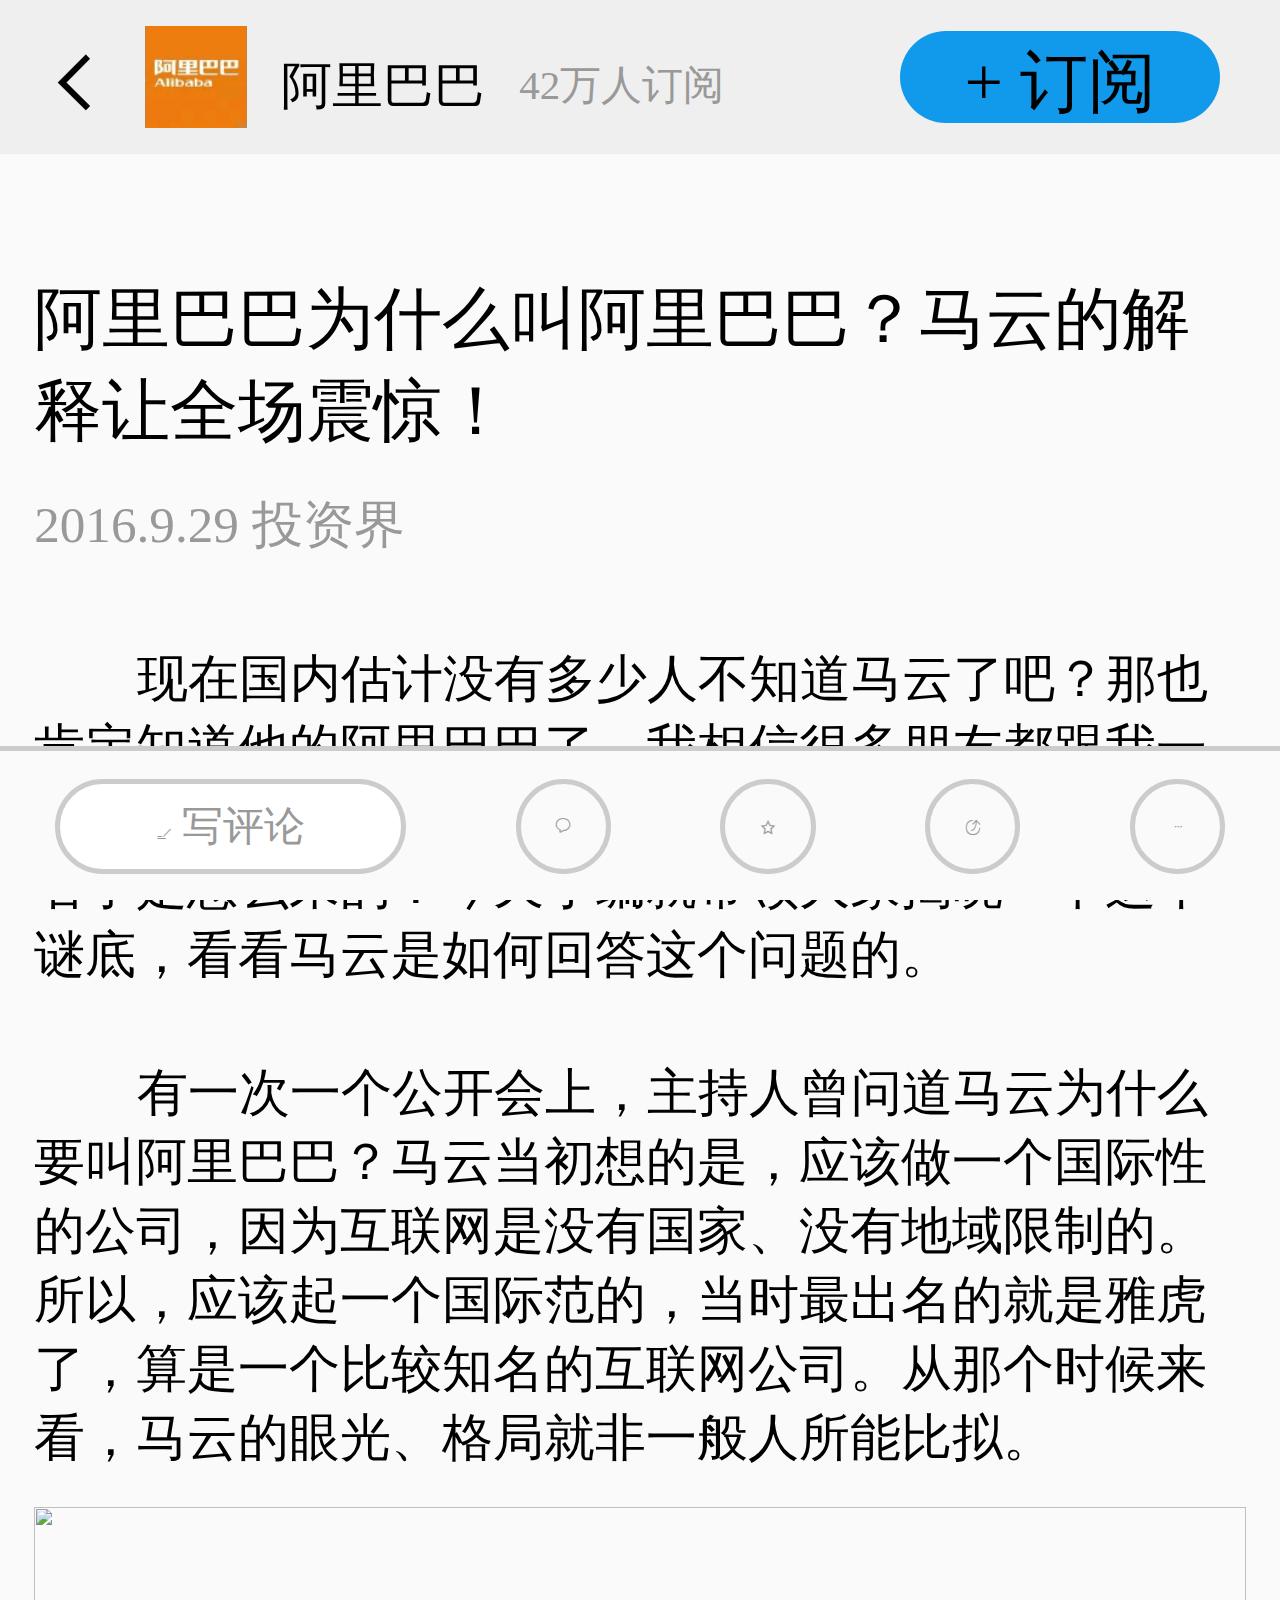
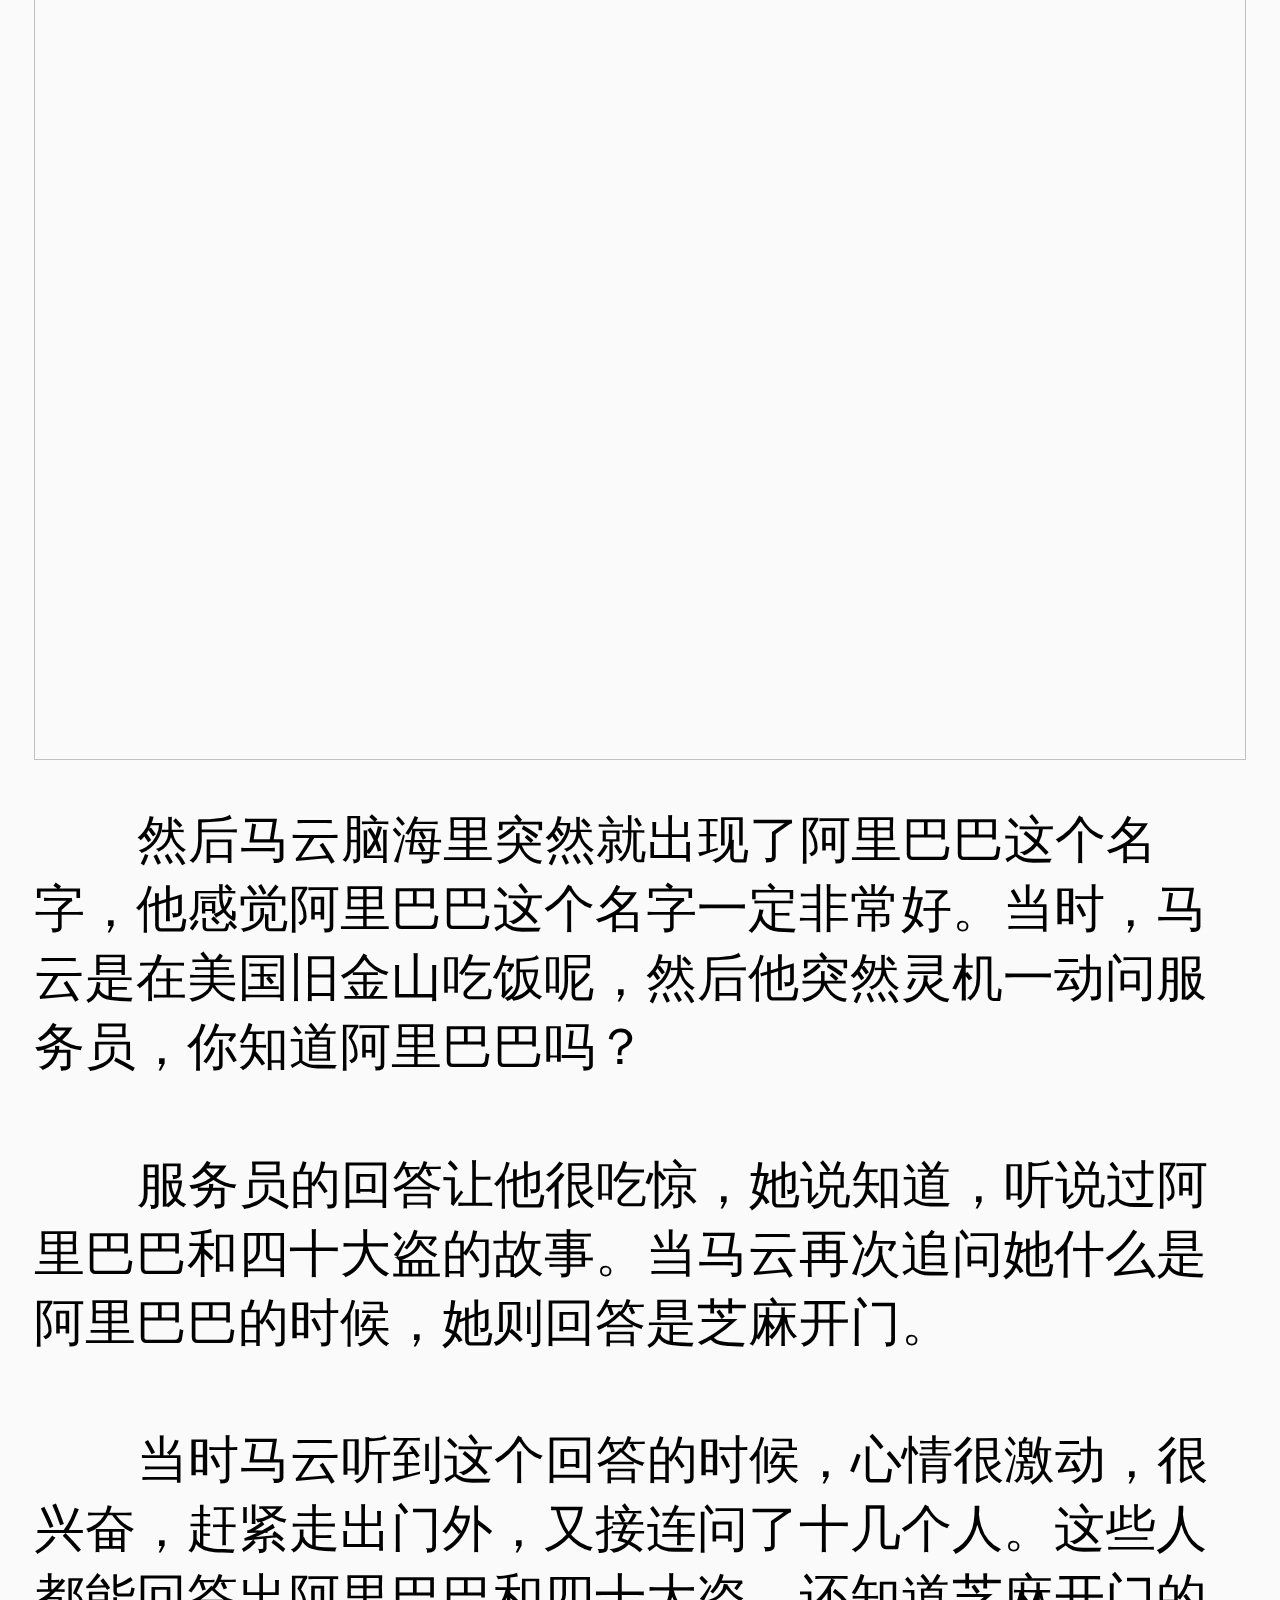
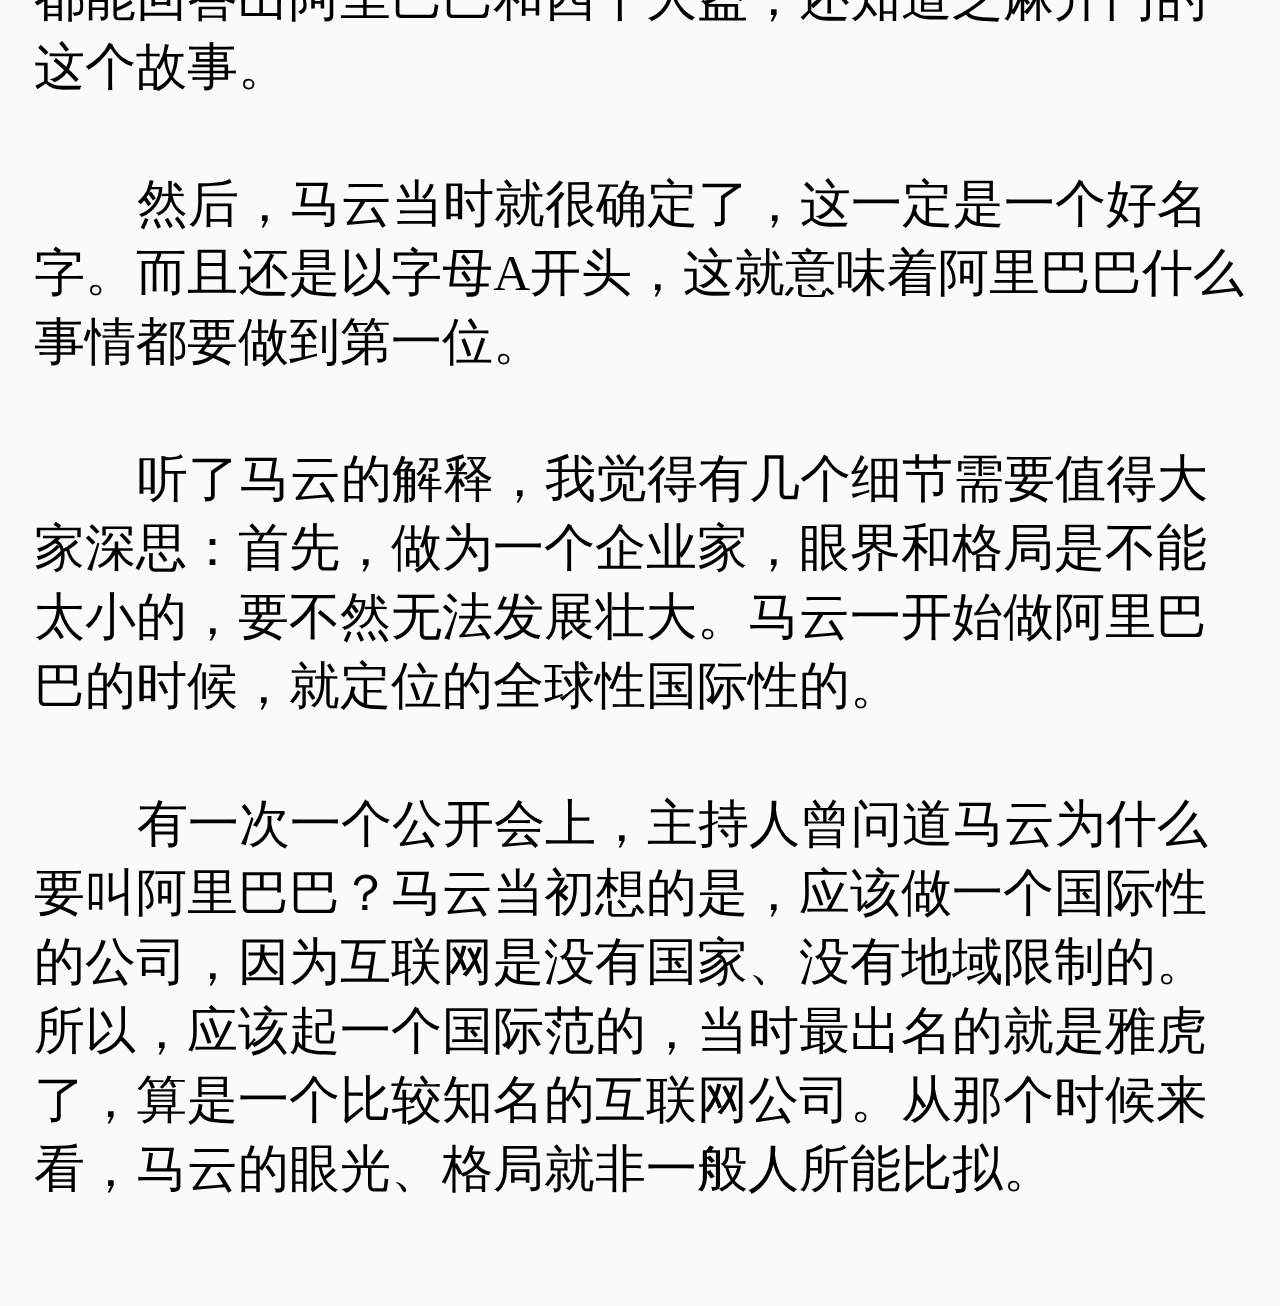
==== show.html @ b3e7877f "app" ====
<!DOCTYPE html>
<html>
<head>
    <meta charset="utf-8">
    <meta name="viewport" content="initial-scale=1.0, maximum-scale=1.0, user-scalable=no" />
    <meta name="x5-orientation" content="portrait | landscape" /><!--只支持写x5内核-->
    <meta name="screen-orientation" content="portrait">  <!--只支持uc浏览器-->
    <meta name="x5-fullscreen" content="true" /> <!--只支持写x5内核--> 
    <meta name="full-screen" content="yes"> <!--只支持uc浏览器<-->
    <meta name="format-detection" content="telephone=no, email=no" /> <!--禁止是被电话号码和邮箱-->	
    <title>一点资讯</title>
    <script src="js/zepto.min.js"></script>
    <script src="js/swiper.jquery.min.js"></script>
    <script src="js/swiper.animate1.0.2.min.js"></script>
    <script src="js/index.js"></script>
    <link rel="stylesheet" href="css/animate.min.css" />
    <link rel="stylesheet" href="css/swiper.min.css" />
    <link rel="stylesheet" href="css/index.css" />
    <link rel="stylesheet" href="css/font/iconfont.css" />
    <link rel="stylesheet" href="css/font1/iconfont.css" />
    <script>
       function resize(originSize,type){
       	  type=type||"x";
       	  if(type=="x"){
       	  	 var widths=document.documentElement.clientWidth;
       	  	 var scale=widths/originSize*100+"px";
       	  	 document.getElementsByTagName("html")[0].style.fontSize=scale;
       	  }else if(type=="y"){
       	  	var heights=document.documentElement.clientHeight;
       	  	scale=heights/originSize*100+"px";
       	  	document.getElementsByTagName("html")[0].style.fontSize=scale;
       	  }
       }
       $(function(){
       	   resize(750);
       	   
       	   
       	   
       })
       
    </script>
    <style>
    html,body{
		margin:0;
		padding:0;
		width:100%;
		height:100%;
		box-sizing:border-box;
		background:#fafafa;
	}
	p,h1,h2,h3,h4,h5,ul,li,ol,span{
		margin:0;
		padding:0;
		list-style: none;
	}
	a{
		text-decoration:none;
		color:#333;
	}
	.top{
		width:100%;
		height:0.9rem;
		background:#efefef;
		position:fixed;
		left:0;
		top:0;
		z-index: 999;
		line-height:1rem;
		padding:0 0.15rem;
	}
	.top a{
		width:100%;
		height:100%;
	}
	.top .direct{
		font-size:0.5rem;
		float:left;
	}
	.top .alilogo{
		width:0.6rem;
		height:0.6rem;
		float:left;
		background:url(img/alilogo.png) no-repeat;
		background-size:cover;
		margin-top:0.15rem;
		margin-left:0.2rem;
	}
	.top span{
		
		font-size:0.3rem;
		line-height: 0.1rem;
		float:left;
		margin-top:0.45rem;
		margin-left:0.2rem;
	}
	.top .ding{
		width:25%;
		height:60%;
		background:#119aeb;
		font-size:0.4rem;
		float:right;
		border-bottom-left-radius:0.3rem;
		border-top-left-radius:0.3rem;
		border-bottom-right-radius:0.3rem;
		border-top-right-radius:0.3rem;
		margin-right:0.5rem;
		line-height:0.6rem;	
		text-align: center;
		margin-top:0.18rem;
		
	}
	.container{
		box-sizing:border-box
		width:100%;
		margin-top:1.3rem;
		padding:0.2rem;
	}
	.show-tittle{
		box-sizing: border-box;
		font-size:40%;
		padding:0.1rem 0;
	}
	.date{
		box-sizing: border-box;
		font-size:0.3rem;
		color:#999999;
		padding:0.1rem 0;
	}
	.main{
		width:100%;
		box-sizing: border-box;
		font-size:0.3rem;
		padding:0.2rem 0;
	}
	.main p{
		box-sizing: border-box;
		text-indent: 2em;
		padding:0.2rem 0;
	}
	.main img{
		width:100%;
		height:5rem;
		border:none;
	}
	.footer{
		width:100%;
		height:0.9rem;
		box-sizing: border-box;
		border-top:0.03rem solid #ccc;
		position:fixed;
		z-index: 999;
		background:#fafafa;
		left:0;
		bottom:0;
		display: flex;
		justify-content: space-around;
	}
	.write{
		width:2rem;
		height:0.5rem;
		border:0.03rem solid #ccc;
		float:left;
		border-bottom-left-radius:0.3rem;
		border-top-left-radius:0.3rem;
		border-bottom-right-radius:0.3rem;
		border-top-right-radius:0.3rem;
		background:#fff;
		margin-top:0.16rem;
		font-size:0.24rem;
		line-height: 0.5rem;
		text-align: center;
		color:#999;
	}
	.message{
		width:0.5rem;
		height:0.5rem;
		border:0.03rem solid #ccc;
		border-radius:50%;
		margin-top:0.16rem;
		text-align: center;
		line-height: 0.5rem;
		color:#999;
	}
    </style>
</head>
	<body>
		<a href=""></a>
		<div class="top">
			<div class="direct iconfont icon-xiangzuo"></div>
			<div class="alilogo"></div>
			<span>阿里巴巴</span>
			<span style="font-size:0.24rem;color:#999;">42万人订阅</span>
			<div class="ding">
				+  订阅
			</div>
		</div>
		</a>
		<div class="container">
			<p class="show-tittle">阿里巴巴为什么叫阿里巴巴？马云的解释让全场震惊！</p>
			<p class="date">2016.9.29 <span>投资界</span></p>
			<div class="main">
				<p>
				现在国内估计没有多少人不知道马云了吧？那也肯定知道他的阿里巴巴了。我相信很多朋友都跟我一样迷茫，马云当初为什么要叫阿里巴巴？阿里巴巴的名字是怎么来的？今天小编就带领大家揭晓一下这个谜底，看看马云是如何回答这个问题的。</p>
<p>
有一次一个公开会上，主持人曾问道马云为什么要叫阿里巴巴？马云当初想的是，应该做一个国际性的公司，因为互联网是没有国家、没有地域限制的。所以，应该起一个国际范的，当时最出名的就是雅虎了，算是一个比较知名的互联网公司。从那个时候来看，马云的眼光、格局就非一般人所能比拟。</p>
 <img src="img/mayun.png" alt=""/> <br />
<p>
 
然后马云脑海里突然就出现了阿里巴巴这个名字，他感觉阿里巴巴这个名字一定非常好。当时，马云是在美国旧金山吃饭呢，然后他突然灵机一动问服务员，你知道阿里巴巴吗？</p>
<p>
服务员的回答让他很吃惊，她说知道，听说过阿里巴巴和四十大盗的故事。当马云再次追问她什么是阿里巴巴的时候，她则回答是芝麻开门。</p>
<p>
当时马云听到这个回答的时候，心情很激动，很兴奋，赶紧走出门外，又接连问了十几个人。这些人都能回答出阿里巴巴和四十大盗，还知道芝麻开门的这个故事。</p>
<p>
然后，马云当时就很确定了，这一定是一个好名字。而且还是以字母A开头，这就意味着阿里巴巴什么事情都要做到第一位。</p>
<p>
听了马云的解释，我觉得有几个细节需要值得大家深思：首先，做为一个企业家，眼界和格局是不能太小的，要不然无法发展壮大。马云一开始做阿里巴巴的时候，就定位的全球性国际性的。</p>

<p>
有一次一个公开会上，主持人曾问道马云为什么要叫阿里巴巴？马云当初想的是，应该做一个国际性的公司，因为互联网是没有国家、没有地域限制的。所以，应该起一个国际范的，当时最出名的就是雅虎了，算是一个比较知名的互联网公司。从那个时候来看，马云的眼光、格局就非一般人所能比拟。</p>
			</div>
		</div>
		<div class="footer">
			<div class="write">
				<span class="iconfont icon-xiepinglun"></span>
				写评论
			</div>
			<div class="message iconfont icon-xinxi"></div>
			<div class="message iconfont icon-shoucang"></div>
			<div class="message iconfont icon-infenicon18 	"></div>
			<div class="message iconfont icon-gengduodiandian 	"></div>
		</div>
	</body>
</html>
---- css/font/iconfont.css ----
@font-face {font-family: "iconfont";
  src: url('iconfont.eot?t=1480855855224'); /* IE9*/
  src: url('iconfont.eot?t=1480855855224#iefix') format('embedded-opentype'), /* IE6-IE8 */
  url('iconfont.woff?t=1480855855224') format('woff'), /* chrome, firefox */
  url('iconfont.ttf?t=1480855855224') format('truetype'), /* chrome, firefox, opera, Safari, Android, iOS 4.2+*/
  url('iconfont.svg?t=1480855855224#iconfont') format('svg'); /* iOS 4.1- */
}

.iconfont {
  font-family:"iconfont" !important;
  font-size:16px;
  font-style:normal;
  -webkit-font-smoothing: antialiased;
  /*-webkit-text-stroke-width: 0.2px;*/
  -moz-osx-font-smoothing: grayscale;
}

.icon-yingsaitong:before { content: "\e600"; }

.icon-yingyong:before { content: "\e65f"; }

.icon-shipin:before { content: "\e608"; }

.icon-wode:before { content: "\e634"; }

.icon-shipin1:before { content: "\e678"; }

.icon-sousuokuangsousuo:before { content: "\e674"; }
---- css/font1/iconfont.css ----
@font-face {font-family: "iconfont";
  src: url('iconfont.eot?t=1480861354748'); /* IE9*/
  src: url('iconfont.eot?t=1480861354748#iefix') format('embedded-opentype'), /* IE6-IE8 */
  url('iconfont.woff?t=1480861354748') format('woff'), /* chrome, firefox */
  url('iconfont.ttf?t=1480861354748') format('truetype'), /* chrome, firefox, opera, Safari, Android, iOS 4.2+*/
  url('iconfont.svg?t=1480861354748#iconfont') format('svg'); /* iOS 4.1- */
}

.iconfont {
  font-family:"iconfont" !important;
  font-size:16px;
  font-style:normal;
  -webkit-font-smoothing: antialiased;
  -webkit-text-stroke-width: 0.2px;
  -moz-osx-font-smoothing: grayscale;
}

.icon-infenicon18:before { content: "\e7b4"; }

.icon-30:before { content: "\e622"; }

.icon-shoucang:before { content: "\e6aa"; }

.icon-shouye:before { content: "\e61f"; }

.icon-gengduodiandian:before { content: "\e74b"; }

.icon-xiangzuo:before { content: "\e61e"; }

.icon-diandiandian:before { content: "\e665"; }

.icon-xiepinglun:before { content: "\e661"; }

.icon-xinxi:before { content: "\e7fe"; }
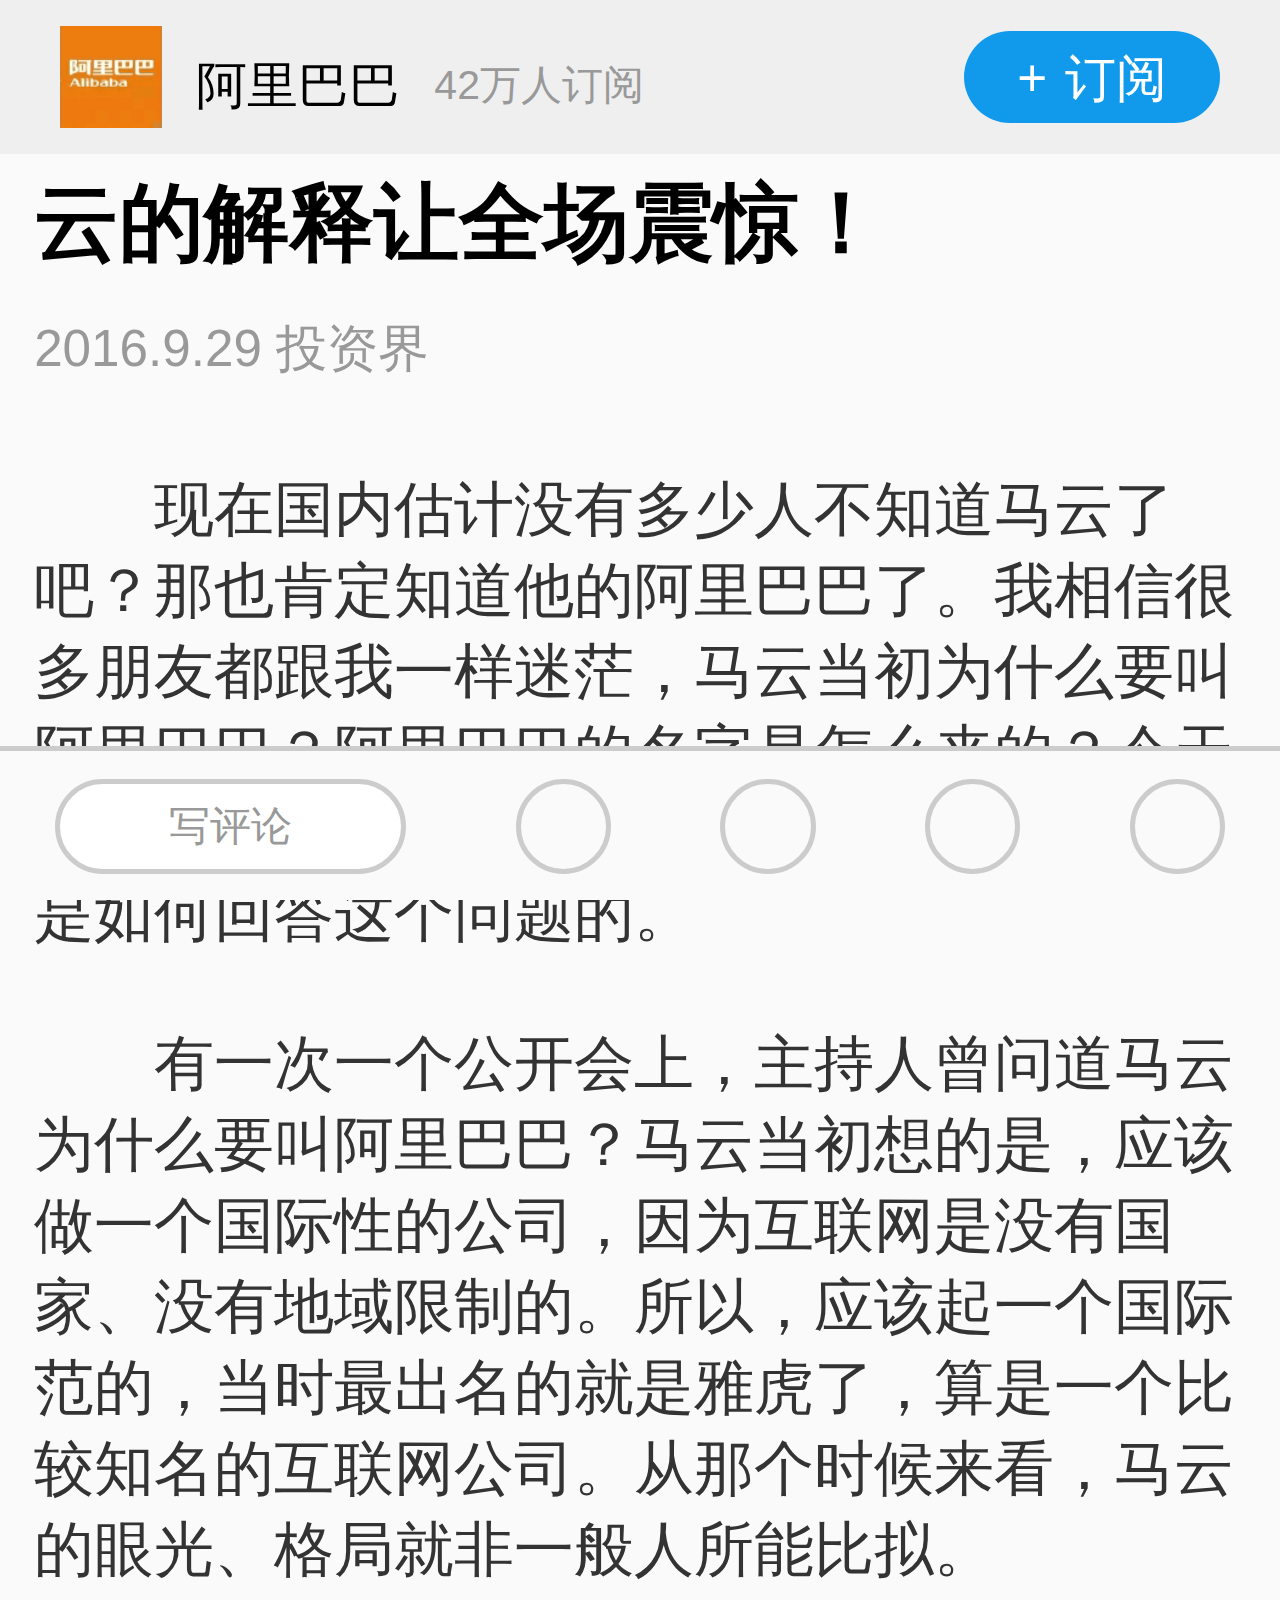
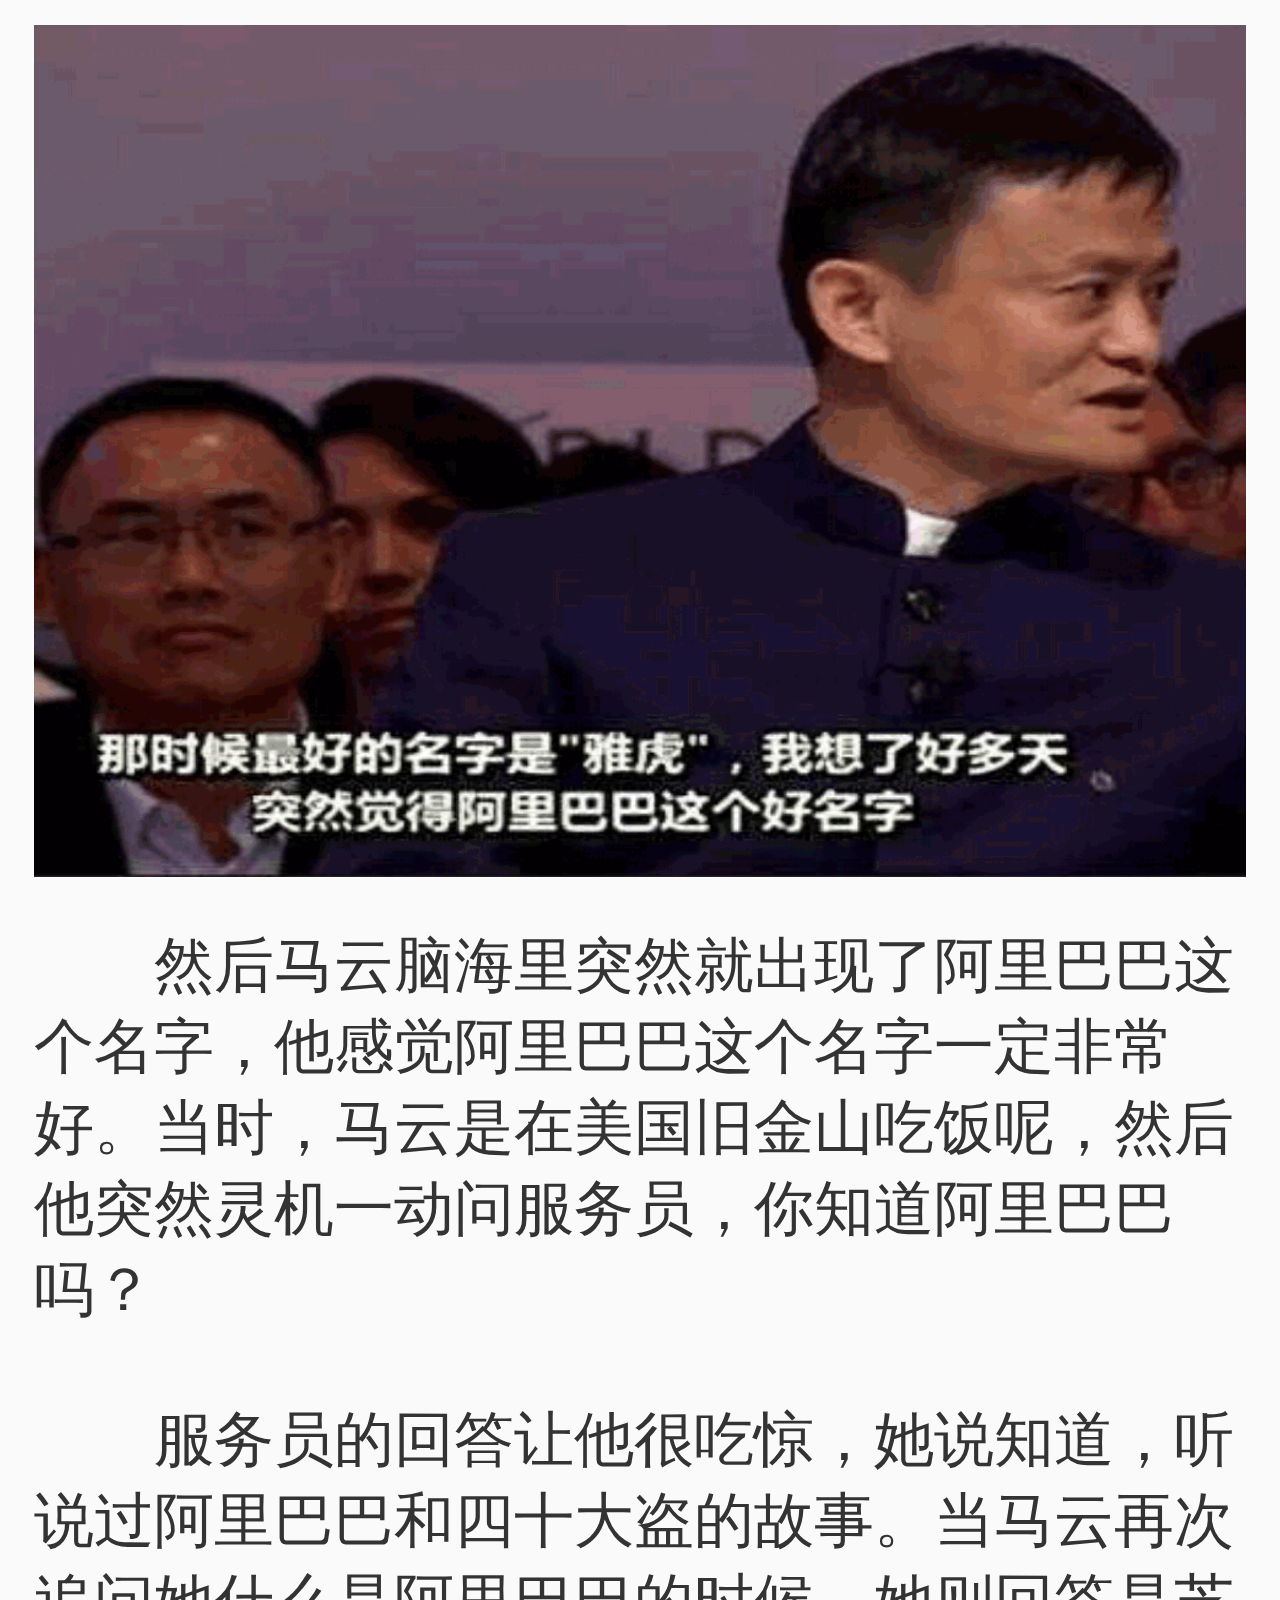
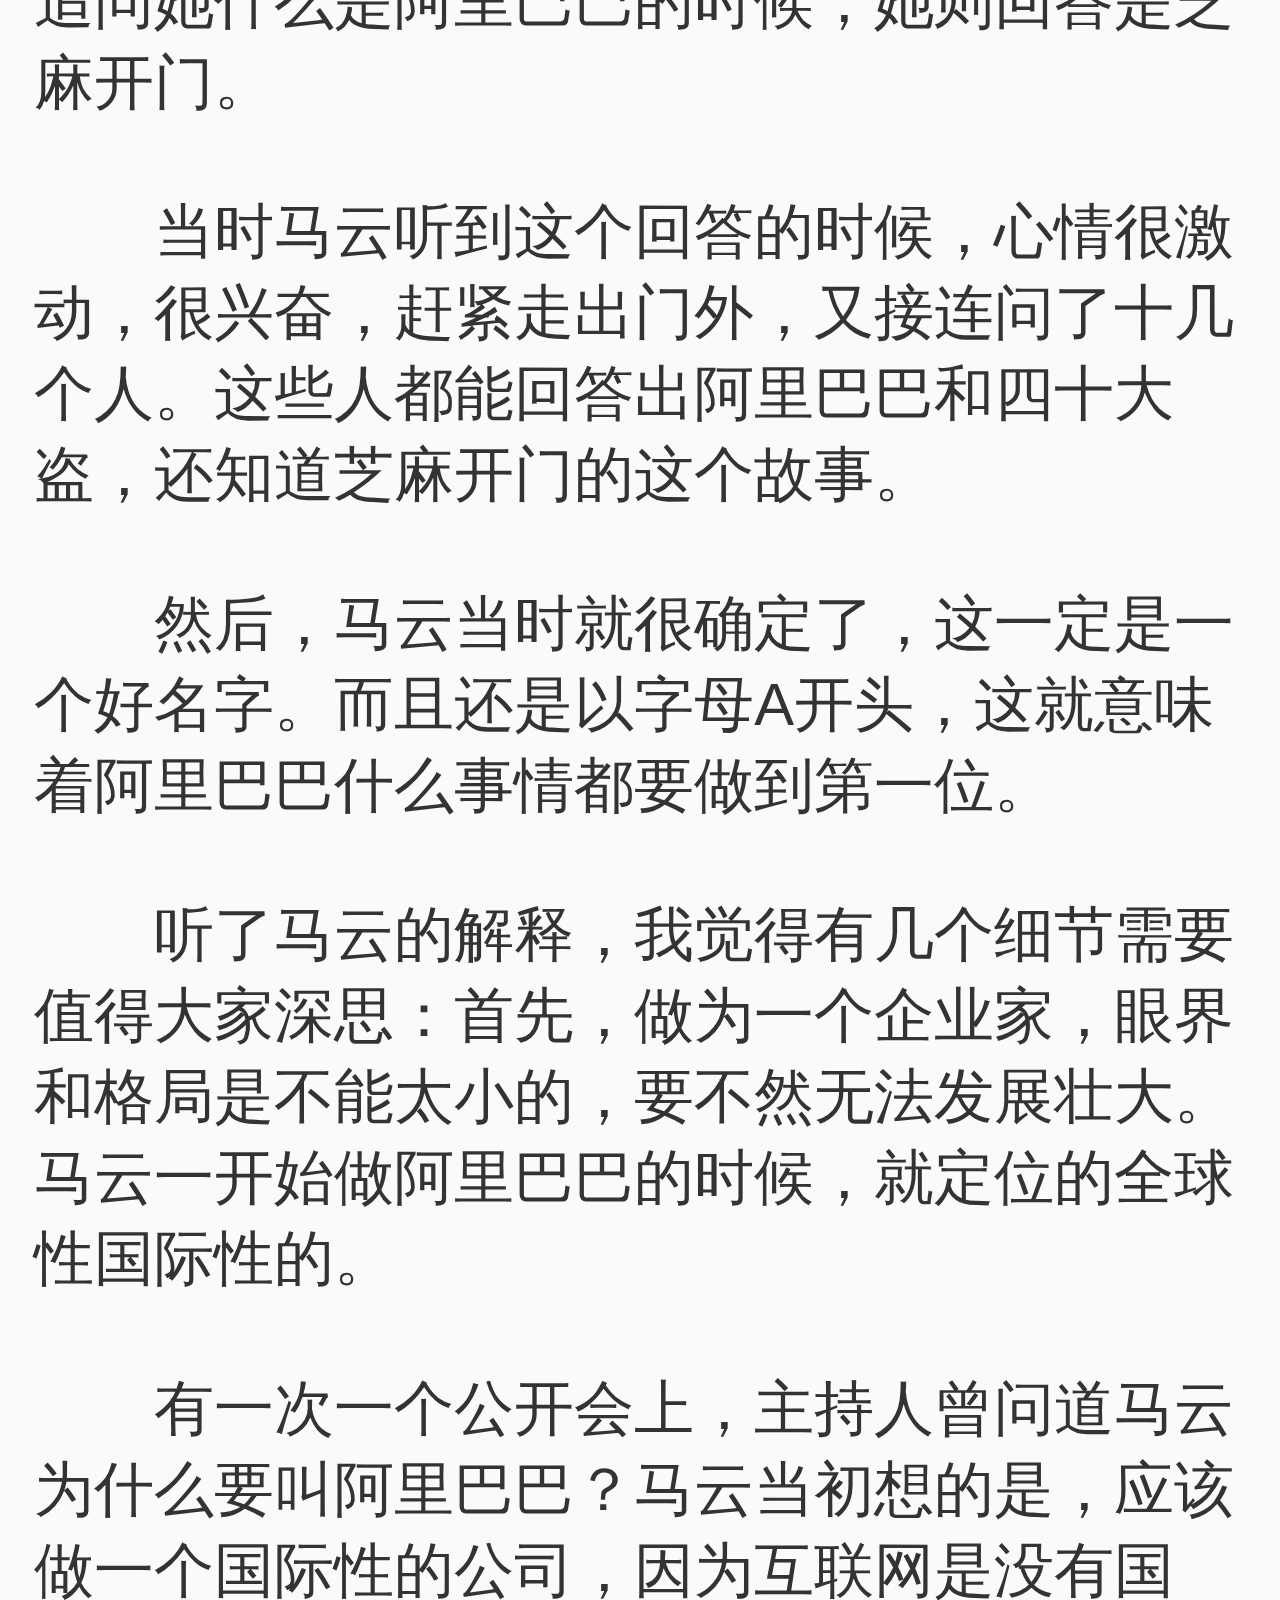
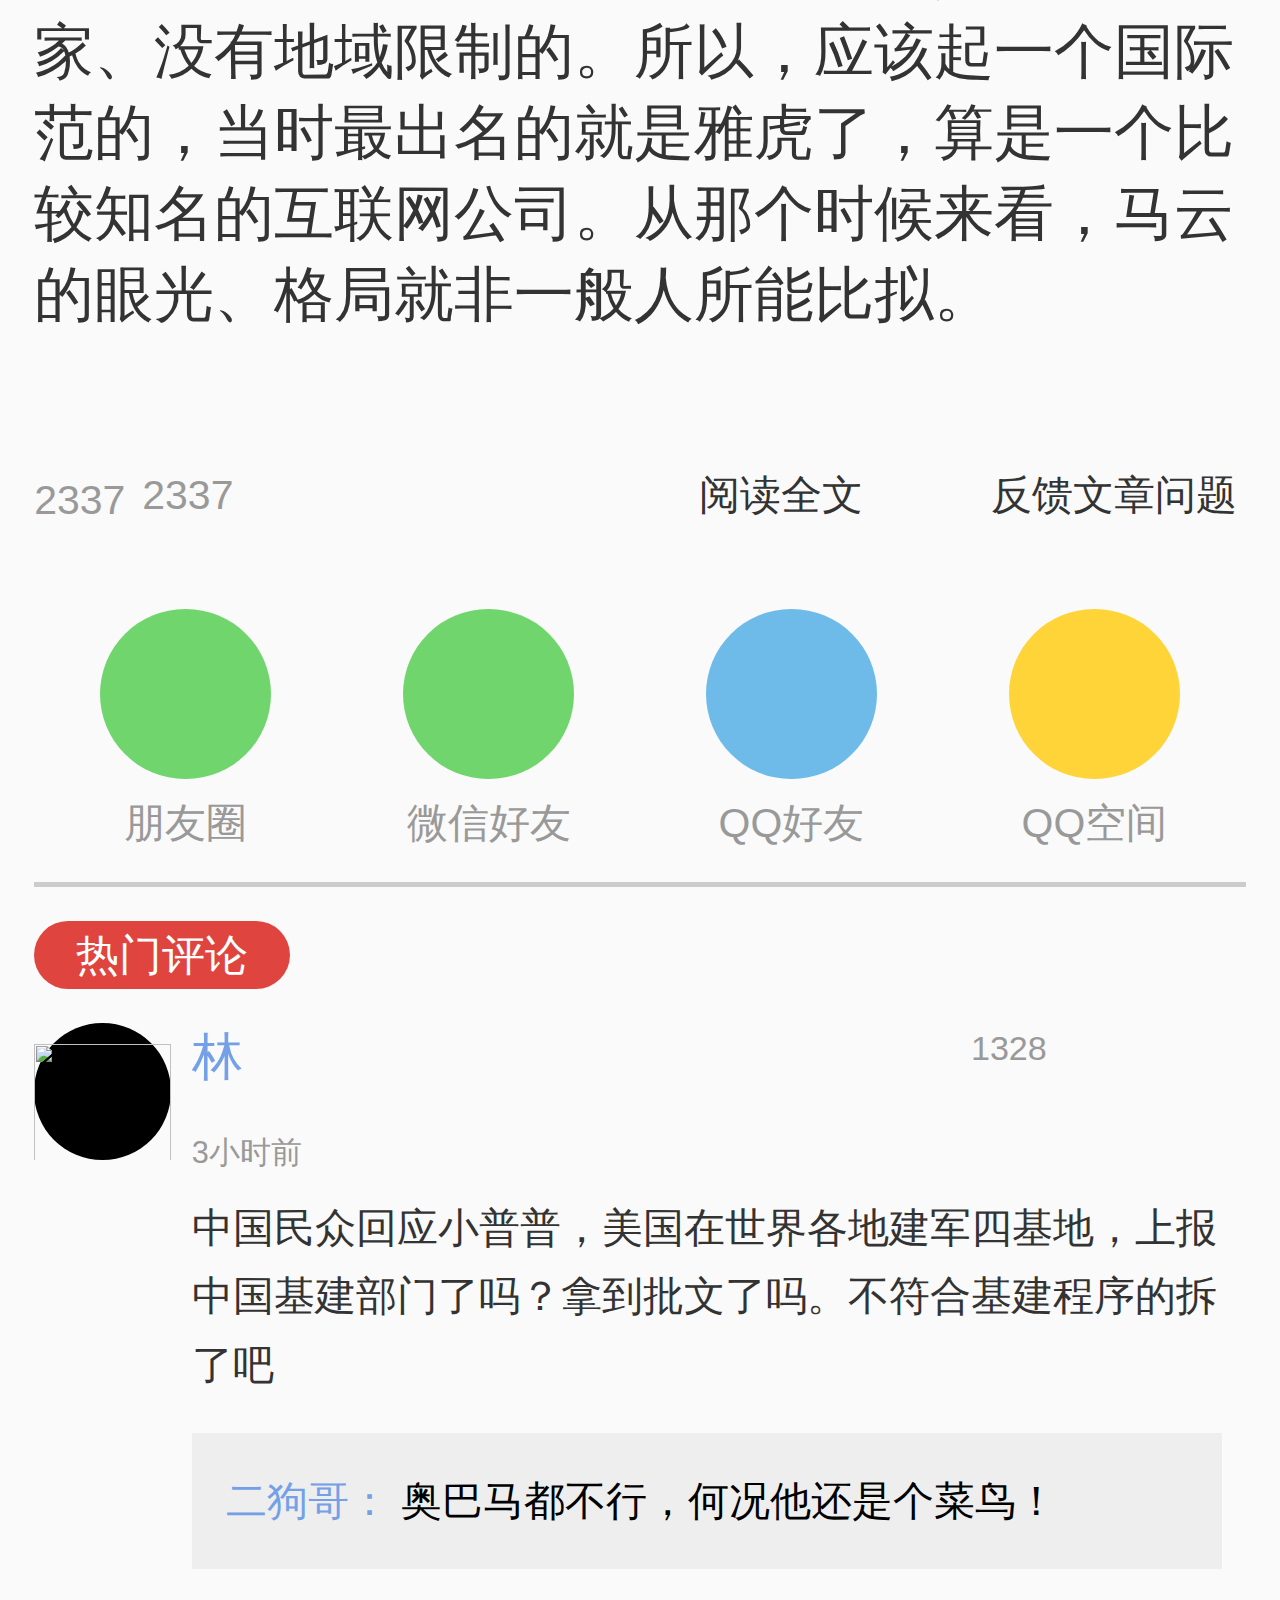
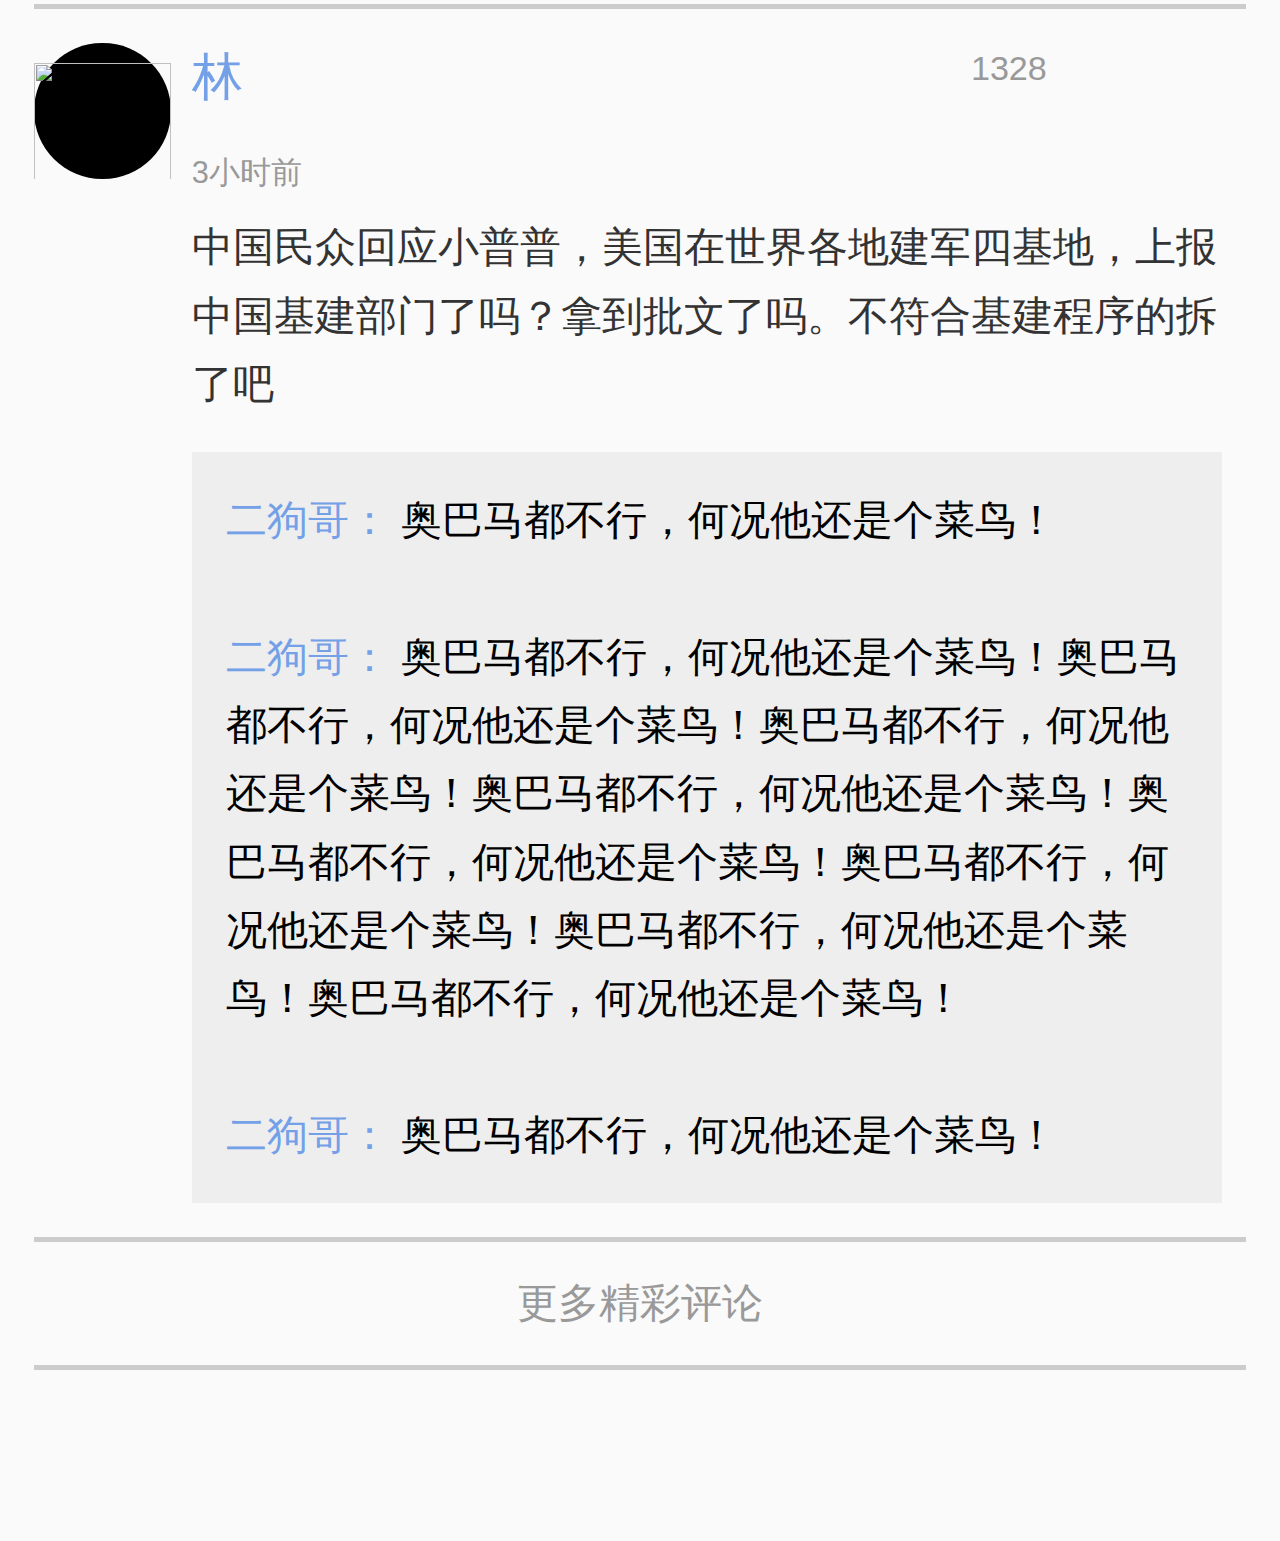
==== commit 62429762: "new add" ====
--- a/show.html
+++ b/show.html
@@ -12,189 +12,36 @@
     <script src="js/zepto.min.js"></script>
     <script src="js/swiper.jquery.min.js"></script>
     <script src="js/swiper.animate1.0.2.min.js"></script>
+    <script src="js/iscroll.js"></script>
+    <script src="js/startiscroll.js"></script>
+    <script src="js/scale.js"></script>
     <script src="js/index.js"></script>
+    
+    
     <link rel="stylesheet" href="css/animate.min.css" />
     <link rel="stylesheet" href="css/swiper.min.css" />
+    <link rel="stylesheet" href="css/iscroll.css" />
+    <link rel="stylesheet" href="css/base.css" />
+    <link rel="stylesheet" href="css/show.css" />
     <link rel="stylesheet" href="css/index.css" />
     <link rel="stylesheet" href="css/font/iconfont.css" />
-    <link rel="stylesheet" href="css/font1/iconfont.css" />
-    <script>
-       function resize(originSize,type){
-       	  type=type||"x";
-       	  if(type=="x"){
-       	  	 var widths=document.documentElement.clientWidth;
-       	  	 var scale=widths/originSize*100+"px";
-       	  	 document.getElementsByTagName("html")[0].style.fontSize=scale;
-       	  }else if(type=="y"){
-       	  	var heights=document.documentElement.clientHeight;
-       	  	scale=heights/originSize*100+"px";
-       	  	document.getElementsByTagName("html")[0].style.fontSize=scale;
-       	  }
-       }
-       $(function(){
-       	   resize(750);
-       	   
-       	   
-       	   
-       })
-       
-    </script>
-    <style>
-    html,body{
-		margin:0;
-		padding:0;
-		width:100%;
-		height:100%;
-		box-sizing:border-box;
-		background:#fafafa;
-	}
-	p,h1,h2,h3,h4,h5,ul,li,ol,span{
-		margin:0;
-		padding:0;
-		list-style: none;
-	}
-	a{
-		text-decoration:none;
-		color:#333;
-	}
-	.top{
-		width:100%;
-		height:0.9rem;
-		background:#efefef;
-		position:fixed;
-		left:0;
-		top:0;
-		z-index: 999;
-		line-height:1rem;
-		padding:0 0.15rem;
-	}
-	.top a{
-		width:100%;
-		height:100%;
-	}
-	.top .direct{
-		font-size:0.5rem;
-		float:left;
-	}
-	.top .alilogo{
-		width:0.6rem;
-		height:0.6rem;
-		float:left;
-		background:url(img/alilogo.png) no-repeat;
-		background-size:cover;
-		margin-top:0.15rem;
-		margin-left:0.2rem;
-	}
-	.top span{
-		
-		font-size:0.3rem;
-		line-height: 0.1rem;
-		float:left;
-		margin-top:0.45rem;
-		margin-left:0.2rem;
-	}
-	.top .ding{
-		width:25%;
-		height:60%;
-		background:#119aeb;
-		font-size:0.4rem;
-		float:right;
-		border-bottom-left-radius:0.3rem;
-		border-top-left-radius:0.3rem;
-		border-bottom-right-radius:0.3rem;
-		border-top-right-radius:0.3rem;
-		margin-right:0.5rem;
-		line-height:0.6rem;	
-		text-align: center;
-		margin-top:0.18rem;
-		
-	}
-	.container{
-		box-sizing:border-box
-		width:100%;
-		margin-top:1.3rem;
-		padding:0.2rem;
-	}
-	.show-tittle{
-		box-sizing: border-box;
-		font-size:40%;
-		padding:0.1rem 0;
-	}
-	.date{
-		box-sizing: border-box;
-		font-size:0.3rem;
-		color:#999999;
-		padding:0.1rem 0;
-	}
-	.main{
-		width:100%;
-		box-sizing: border-box;
-		font-size:0.3rem;
-		padding:0.2rem 0;
-	}
-	.main p{
-		box-sizing: border-box;
-		text-indent: 2em;
-		padding:0.2rem 0;
-	}
-	.main img{
-		width:100%;
-		height:5rem;
-		border:none;
-	}
-	.footer{
-		width:100%;
-		height:0.9rem;
-		box-sizing: border-box;
-		border-top:0.03rem solid #ccc;
-		position:fixed;
-		z-index: 999;
-		background:#fafafa;
-		left:0;
-		bottom:0;
-		display: flex;
-		justify-content: space-around;
-	}
-	.write{
-		width:2rem;
-		height:0.5rem;
-		border:0.03rem solid #ccc;
-		float:left;
-		border-bottom-left-radius:0.3rem;
-		border-top-left-radius:0.3rem;
-		border-bottom-right-radius:0.3rem;
-		border-top-right-radius:0.3rem;
-		background:#fff;
-		margin-top:0.16rem;
-		font-size:0.24rem;
-		line-height: 0.5rem;
-		text-align: center;
-		color:#999;
-	}
-	.message{
-		width:0.5rem;
-		height:0.5rem;
-		border:0.03rem solid #ccc;
-		border-radius:50%;
-		margin-top:0.16rem;
-		text-align: center;
-		line-height: 0.5rem;
-		color:#999;
-	}
-    </style>
+
 </head>
 	<body>
-		<a href=""></a>
-		<div class="top">
-			<div class="direct iconfont icon-xiangzuo"></div>
+		<div id="header">
+		<div class="show-top">
+			<a href="main.html">
+			<div class="direct iconfont icon-xiangzuo"></div></a>
 			<div class="alilogo"></div>
 			<span>阿里巴巴</span>
 			<span style="font-size:0.24rem;color:#999;">42万人订阅</span>
 			<div class="ding">
-				+  订阅
-			</div>
-		</div>
-		</a>
+				<span>+</span> <span>订阅</span>
+			</div>
+		</div>
+		</div>
+		<div id="wrapper">
+	<div id="scroller">
 		<div class="container">
 			<p class="show-tittle">阿里巴巴为什么叫阿里巴巴？马云的解释让全场震惊！</p>
 			<p class="date">2016.9.29 <span>投资界</span></p>
@@ -220,15 +67,162 @@
 有一次一个公开会上，主持人曾问道马云为什么要叫阿里巴巴？马云当初想的是，应该做一个国际性的公司，因为互联网是没有国家、没有地域限制的。所以，应该起一个国际范的，当时最出名的就是雅虎了，算是一个比较知名的互联网公司。从那个时候来看，马云的眼光、格局就非一般人所能比拟。</p>
 			</div>
 		</div>
+			<!--评论区-->
+		<div class="comment">
+			<div class="like">
+				<div class="like-left">
+					<div class="favour">
+						<span class="iconfont icon-dianzan"></span>
+						<span>2337</span>
+					</div>
+					<div class="low">
+						<span class="iconfont icon-chaping"></span>
+						<span>2337</span>
+					</div>
+				</div>
+				<div class="readding">
+					<span><a href="">阅读全文</a></span>
+					<span><a href="javascript:;">反馈文章问题</a></span>
+				</div>
+			</div>
+			<div class="share">
+				<div>
+					<a href="">
+						<div class="iconfont icon-pengyouquan"></div>
+						<p>朋友圈</p>
+					</a>
+				</div>
+				<div>
+					<a href="">
+						<div class="iconfont icon-weixin1"></div>
+						<p>微信好友</p>
+					</a>
+				</div>
+				<div>
+					<a href="">
+						<div class="iconfont icon-QQ"></div>
+						<p>QQ好友</p>
+					</a>
+				</div>
+				<div>
+					<a href="">
+						<div class="iconfont icon-QQkongjian"></div>
+						<p>QQ空间</p>
+					</a>
+				</div>
+			</div>
+            <div class="hot-head">热门评论</div>
+			<div class="hot-comment">
+				<div class="hot-container">
+					<div class="hot-con-left">
+						<div>
+							<img src="" alt="" />
+						</div>
+					</div>
+					<div class="hot-con-right">
+						<div class="hot-con-right-top">
+							<div class="name">
+								<p>林</p>
+								<span>3小时前</span>
+							</div>
+							<div class="reply">
+								<div>
+								<span class="iconfont icon-dianzan"></span>
+								<span style="font-size:0.2rem;">1328</span>
+								</div>
+								<span class="iconfont icon-pinglunhuifu"></span>
+							</div>
+						</div>
+						<p class="comment-content">中国民众回应小普普，美国在世界各地建军四基地，上报中国基建部门了吗？拿到批文了吗。不符合基建程序的拆了吧</p>
+						<p class="reply-word">
+							<span class="username">二狗哥：</span>
+							奥巴马都不行，何况他还是个菜鸟！
+						</p>
+					</div>
+				</div>
+			</div>
+			
+			<div class="hot-comment">
+				
+				<div class="hot-container">
+					<div class="hot-con-left">
+						<div>
+							<img src="" alt="" />
+						</div>
+					</div>
+					<div class="hot-con-right">
+						<div class="hot-con-right-top">
+							<div class="name">
+								<p>林</p>
+								<span>3小时前</span>
+							</div>
+							<div class="reply">
+								<div>
+								<span class="iconfont icon-dianzan"></span>
+								<span style="font-size:0.2rem;">1328</span>
+								</div>
+								<span class="iconfont icon-pinglunhuifu"></span>
+							</div>
+						</div>
+						<p class="comment-content">中国民众回应小普普，美国在世界各地建军四基地，上报中国基建部门了吗？拿到批文了吗。不符合基建程序的拆了吧</p>
+						<p class="reply-word">
+							<span class="username">二狗哥：</span>
+							奥巴马都不行，何况他还是个菜鸟！
+						</p>
+						<p class="reply-word">
+							<span class="username">二狗哥：</span>
+							奥巴马都不行，何况他还是个菜鸟！奥巴马都不行，何况他还是个菜鸟！奥巴马都不行，何况他还是个菜鸟！奥巴马都不行，何况他还是个菜鸟！奥巴马都不行，何况他还是个菜鸟！奥巴马都不行，何况他还是个菜鸟！奥巴马都不行，何况他还是个菜鸟！奥巴马都不行，何况他还是个菜鸟！
+						</p>
+						<p class="reply-word">
+							<span class="username">二狗哥：</span>
+							奥巴马都不行，何况他还是个菜鸟！
+						</p>
+					</div>
+				</div>
+			</div>
+			<div class="comment-more">
+				更多精彩评论
+			</div>
+		</div>	
+		</div>
+		</div>
+		
+		
+		<div class="empty"></div>
+		
+	
+		<!--
+        	底部
+        -->
+        <div id="footer">
 		<div class="footer">
 			<div class="write">
 				<span class="iconfont icon-xiepinglun"></span>
 				写评论
 			</div>
 			<div class="message iconfont icon-xinxi"></div>
-			<div class="message iconfont icon-shoucang"></div>
+			<div class="message iconfont icon-shoucang "></div>
 			<div class="message iconfont icon-infenicon18 	"></div>
 			<div class="message iconfont icon-gengduodiandian 	"></div>
 		</div>
+		<!--
+        	评论框
+        -->
+        <div class="mask">
+        	<div class="discuss">
+        		<textarea name="" rows="" cols="" style="resize:none"></textarea>
+        		<button>提交</button>
+        	</div>
+        </div>
+        <!--
+        	回复框
+        -->
+        <div class="mask1">
+        	<div class="discuss">
+        		<textarea name="" rows="" cols="" style="resize:none">回复</textarea>
+        		<button>提交</button>
+        	</div>
+        </div>
+        </div>
 	</body>
 </html>
--- a/css/base.css
+++ b/css/base.css
@@ -0,0 +1,22 @@
+	html,body{
+		margin:0;
+		padding:0;
+		width:100%;
+		height:100%;
+		box-sizing:border-box;
+		background:#fafafa;
+		font-family: helvetica;
+		 -webkit-text-size-adjust:100%  ;
+		 -webkit-user-select:none ;
+		 -webkit-appearance: none;
+		 -webkit-tap-highlight-color: rgba(0, 0, 0, 0);
+	}
+	p,h1,h2,h3,h4,h5,ul,li,ol,span{
+		margin:0;
+		padding:0;
+		list-style: none;
+	}
+	a{
+		text-decoration:none;
+		color:#333;
+	}--- a/css/show.css
+++ b/css/show.css
@@ -0,0 +1,377 @@
+	.show-top{
+		width:100%;
+		height:0.9rem;
+		background:#efefef;
+		position:fixed;
+		left:0;
+		top:0;
+		z-index: 999;
+		line-height:1rem;
+		padding:0 0.15rem;
+	}
+	.show-top a{
+		width:100%;
+		height:100%;
+	}
+	.show-top .direct{
+		font-size:0.5rem;
+		float:left;
+	}
+	.show-top .alilogo{
+		width:0.6rem;
+		height:0.6rem;
+		float:left;
+		background:url(../img/alilogo.png) no-repeat;
+		background-size:cover;
+		margin-top:0.15rem;
+		margin-left:0.2rem;
+	}
+	.show-top span{
+		font-size:0.3rem;
+		line-height: 0.1rem;
+		float:left;
+		margin-top:0.45rem;
+		margin-left:0.2rem;
+	}
+	.show-top .ding{
+		width:20%;
+		height:60%;
+		background:#119aeb;
+		font-size:0.38rem;
+		float:right;
+		border-bottom-left-radius:0.3rem;
+		border-top-left-radius:0.3rem;
+		border-bottom-right-radius:0.3rem;
+		border-top-right-radius:0.3rem;
+		margin-right:0.5rem;
+		line-height:0.5rem;	
+		text-align: center;
+		margin-top:0.18rem;
+		color:#fff;
+		cursor:pointer;
+	}
+	.show-top .ding span{
+		margin:0;
+		float:none;
+		line-height:none;;
+	}
+	/*.show-top .ding span:first-child{
+		font-size:0.5rem;
+		box-sizing: border-box;
+	 display: inline-block;
+	 padding-top:0.1rem;
+	}*/
+	.container{
+		box-sizing:border-box
+		width:100%;
+		/*margin-top:1.3rem;*/
+		padding:0.2rem;
+	}
+	.show-tittle{
+		box-sizing: border-box;
+		font-size:0.5rem;
+		font-weight: bold;
+		padding:0.1rem 0;
+	}
+	.date{
+		box-sizing: border-box;
+		font-size:0.3rem;
+		color:#999999;
+		padding:0.1rem 0;
+	}
+	.main{
+		width:100%;
+		box-sizing: border-box;
+		font-size:0.35rem;
+		padding:0.2rem 0;
+		color:#333;
+	}
+	.main p{
+		box-sizing: border-box;
+		text-indent: 2em;
+		padding:0.2rem 0;
+	}
+	.main img{
+		width:100%;
+		height:5rem;
+		border:none;
+	}
+	.footer{
+		width:100%;
+		height:0.9rem;
+		box-sizing: border-box;
+		border-top:0.03rem solid #ccc;
+		position:fixed;
+		z-index: 999;
+		background:#fafafa;
+		left:0;
+		bottom:0;
+		display: flex;
+		justify-content: space-around;
+	}
+	.footer div{
+		cursor:pointer;
+	}
+	.write{
+		width:2rem;
+		height:0.5rem;
+		border:0.03rem solid #ccc;
+		float:left;
+		border-bottom-left-radius:0.3rem;
+		border-top-left-radius:0.3rem;
+		border-bottom-right-radius:0.3rem;
+		border-top-right-radius:0.3rem;
+		background:#fff;
+		margin-top:0.16rem;
+		font-size:0.24rem;
+		line-height: 0.5rem;
+		text-align: center;
+		color:#999;
+	}
+	.message{
+		width:0.5rem;
+		height:0.5rem;
+		border:0.03rem solid #ccc;
+		border-radius:50%;
+		margin-top:0.16rem;
+		text-align: center;
+		line-height: 0.45rem;
+		color:#999;
+	}
+	.empty{
+		height:1rem;
+		width:100%;
+	}
+	.comment{
+		width:100%;
+		height:auto;
+		margin-top:0.1rem;
+		box-sizing: border-box;
+		padding:0 0.2rem;
+	
+	}
+	.like{
+		width:100%;
+		height:0.5rem;
+		display:flex;
+		justify-content: space-between;
+	}
+	.favour,.low,.readding{
+		float:left;
+		line-height: 0.48rem;
+	}
+	.favour span,.low span,.readding span{
+		color:#999;
+		float:left;
+		font-size:0.24rem;
+		box-sizing:border-box;
+		padding-right:0.05rem;
+		cursor:pointer;
+	}
+	.favour span:last-child{
+		margin-top:0.03rem;
+	}
+	.low span:first-child{
+		font-size:0.2rem;
+		margin-left:0.5rem;
+	}
+	.readding span:first-child{
+		margin-right:0.7rem;
+	}
+	.share{
+		width:100%;
+		height:1.6rem;
+		border-bottom:0.03rem solid #ccc;
+		margin-top:0.4rem;
+		margin-bottom:0.2rem;
+	}
+	.share div{
+		width:25%;
+		height:100%;
+		box-sizing: border-box;
+		float:left;
+	}
+	.share div div{
+		width:1rem;
+		height:1rem;
+		background:#000;
+		border-radius:50%;
+		margin:0 auto;
+		float:none;
+		color:#fff;
+		font-size:0.5rem;
+		text-align: center;
+	}
+	.share div p{
+		text-align: center;
+		font-size:0.24rem;
+		color:#999;
+		margin-top:0.1rem;
+	}
+	.share div:nth-child(1) div{
+			background:#70d56d;
+			line-height:0.95rem; ;
+	}
+	.share div:nth-child(2) div{
+			background:#70d56d;
+			line-height:1rem; ;
+	}
+	.share div:nth-child(3) div{
+			background:#6ebbe9;
+			line-height:0.95rem; ;
+			font-size:0.6rem;
+	}
+	.share div:nth-child(4) div{
+			background:#ffd438;
+			line-height:0.95rem; ;
+	}
+    .hot-comment{
+    	width:100%;
+    	height:auto;
+    	margin-top:0.2rem;
+    }
+    .hot-head{
+    	width:1.5rem;
+    	height:0.4rem;
+    	background:#df443f;
+    	border-bottom-left-radius:0.3rem;
+		border-top-left-radius:0.3rem;
+		border-bottom-right-radius:0.3rem;
+		border-top-right-radius:0.3rem;
+		font-size:0.25rem;
+		text-align: center;
+		line-height:0.4rem;
+		color:#fff;
+    }
+    .hot-container{
+    	width:100%;
+    	height:auto;
+    	border-bottom:0.03rem solid #ccc;
+    	margin-top:0.2rem;
+    	overflow: hidden;
+    	padding-bottom:0.2rem;
+    }
+    .hot-con-left{
+    	width:13%;
+    	height:100%;
+    	float:left;
+    }
+    .hot-con-left div{
+    	width:0.8rem;
+    	height:0.8rem;
+    	border-radius:50%;
+    	background:#000;
+    }
+    .hot-con-left div img{
+    	width:100%;
+    	height:100%;
+    	border:0;
+    }
+    .hot-con-right{
+    	width:85%;
+    	float:left;
+    }
+    .hot-con-right-top{
+    	width:100%;
+    	height:0.8rem;
+    	font-size:0.24rem;
+    	display:flex;
+    	justify-content: space-between;
+    	color:#999;
+    }
+    .hot-con-right-top .name p{
+    	font-size:0.3rem;
+    	margin-bottom:0.2rem;
+    	color:#73a0e7;
+    }
+     .hot-con-right-top .name span{
+     	font-size:0.18rem;
+    }
+    .hot-con-right-top .reply{
+    	width:30%;
+    	display:flex;
+    	justify-content: space-around;
+    }
+    .hot-con-right-top .reply div{
+    	cursor:pointer;
+    }
+    .icon-pinglunhuifu{
+    	margin-top:0.05rem;
+    	cursor:pointer
+    }
+    .comment-content{
+    	font-size:0.24rem;
+    	color:#333;
+    	line-height: 0.4rem;
+    	padding:0.2rem 0;
+    }
+    .comment-more{
+    	width:100%;
+        font-size:0.24rem;
+        text-align: center;
+        padding:0.2rem 0;
+        border-bottom:0.03rem solid #ccc;
+        color:#999
+    }
+    .reply-word{
+    	width:100%;
+    	box-sizing: border-box;
+        font-size:0.24rem;
+        background:#eee;
+        padding:0.2rem;
+        line-height:0.4rem;
+    }
+    .username{
+    	color:#73a0e7;
+    }
+   
+    .mask,.mask1{
+    	width:100%;
+    	height:100%;
+    	background:rgba(0,0,0,.8);
+    	position:fixed;
+    	left:0;
+    	top:0;
+    	z-index:999;
+    	display:none;
+    	-webkit-transition:all 2s linear forwards;
+    	-moz-transition:all 2s linear forwards;
+    	transition:all 2s linear forwards;
+    	
+    	
+    }
+    .discuss{
+    	width:100%;
+    	height:2.44rem;
+    	background:#eaeaea;
+    	position:absolute;
+    	left:0;
+    	bottom:0;
+    	
+    }
+    .discuss textarea{
+    	display:inline-block;
+    	width:6.9rem;
+    	height:1.15rem;margin-left:0.22rem;
+    	margin-top:0.2rem;
+    	border-radius:0.1rem;
+    	border:none;
+    	box-sizing:border-box;
+    	padding:0.05rem;
+    	color:#999;
+    }
+    .discuss button{
+    	position:absolute;
+    	right:3%;
+    	bottom:5%;
+    	color:#fff;
+    	border:0;
+    	background:#c0c0c0;
+    	padding:0.1rem 0.2rem;
+    	border-radius:0.06rem;
+    }
+.collect{
+	color:red;
+	border:1px solid red;
+}   
+
--- a/css/index.css
+++ b/css/index.css
@@ -0,0 +1,186 @@
+.top{
+		width:100%;
+		z-index: 999;
+		background:#fff;
+		border-bottom:1px solid #ccc;
+	}
+	header{
+		width:100%;
+		height:0.9rem;
+		background:#119aeb;
+		overflow: hidden;
+	}
+	.logo{
+		width:1.8rem;
+		height:0.4rem;
+		background:url(../img/logo.png) no-repeat;
+		background-size:contain;
+		float:left;
+		margin-top:0.25em;
+		margin-left:0.2rem;
+	}
+    header .search{
+    	border-bottom-left-radius:25px
+    ;
+    	border-top-left-radius: 25px;
+    	 	border-bottom-right-radius:25px
+    ;
+    	border-top-right-radius: 25px;
+    	border:none;
+    	width:60%;
+    	height:50%;
+    	float:left;
+    	background:rgba(13,122,187,0.5);
+    	text-align: left;
+    	margin-top:0.23rem;
+    	margin-left:0.5rem;
+    	color:#79b9df;
+    	padding-left:0.2rem;
+    	box-sizing: border-box;
+    	line-height: 0.5rem;
+    }
+    header input{
+    	border:0;
+    	background:rgba(255,255,255,0);
+    	color:#79b9df;
+    	float:left;
+    	margin-top:0.06rem;
+    }
+    header span{
+    	float:left;
+    }
+    .tittle-con{
+    	width:100%;
+    	height:0.8rem;
+    	box-sizing: border-box;
+    	padding:0 0.2rem;
+    	background:#fafafa;
+    	overflow: hidden;
+    }
+    .tittle{
+    	box-sizing: border-box;
+    	height:0.8rem;
+    	width:auto;
+    	/*display:flex;*/
+        /*justify-content: space-around;*/
+        line-height: 0.8rem;
+        position:relative;
+        padding-left:0.2rem;
+        padding-right:0.2rem;
+    }
+    .top .tittle .nav-list{
+    	font-size:0.35rem;
+    	width:auto;
+    	font-weight: bold;
+    	height:100%;
+    	margin:0;
+    }
+    .top .tittle .nav-list:not(:first-child){
+    	padding:0 0.2rem;
+    }
+    .tittle .active-nav{
+    	color:#129beb;
+    }
+    .tittle-more{
+    	position:fixed;
+    	height:0.8rem;
+    	top:0.9rem;;
+    	right:0;
+    	width:0.6rem;
+    	background:#fafafa;
+    	text-align:center;
+    	opacity:0.95;
+    	color:#666;
+    	cursor:pointer;
+    	line-height: 0.8rem;;
+    	z-index: 999;
+    }
+    .content-list{
+    	width:100%;
+    	padding-left:0.2rem;
+    	padding-right:0.2rem;
+    	box-sizing: border-box;
+    	margin-top:0.5rem;
+    }
+    .content{
+    	width:100%;
+    	height:2rem;
+        border-bottom:1px solid #ccc;
+    	box-sizing: border-box;
+    }
+      .content a{
+      	width:100%;
+      	height:100%;
+      }
+    .content-left{
+    	box-sizing: border-box;
+    	width:60%;
+    	height:100%;
+    	position:relative;
+    	float:left;
+    	padding:0.2rem 0;
+    	padding-right:0.2rem;
+    }
+     .content-right{
+     	box-sizing: border-box;
+     	padding:0.2rem 0;
+     	width:40%;
+     	height:100%;
+     	float:left;
+     }
+     .content-right img{
+     	width:100%;
+     	height:100%;
+     }
+     .content-left p{
+     	font-size:0.38rem;
+     	height:0.85rem;
+        overflow: hidden;
+     	text-overflow:ellipsis;
+}
+     .content-left-bot{
+     	width:100%;
+     	height:55%;
+     	line-height:0.8rem;;
+     }
+      .content-left-bot span{
+      	font-size:0.25rem;
+      	color:#999;
+      }
+      .more{
+      	display:inline-block;
+      	width:0.4rem;
+      	height:0.3rem;
+      	background:url(../img/btn.png)no-repeat 80% 80%;
+      	background-size:contain;
+      	float:right;
+      	margin-top:0.3rem;
+      	margin-right:0.3rem;
+      }
+      footer {
+      	position:fixed;
+      	left:0;
+      	bottom:0;
+      	width:100%;
+      	height:50px;
+      	border-top:1px solid #ccc;
+      	background:#fafafa;
+      	font-size:0.38rem;
+      	line-height: 50px;
+      	display:flex;
+      	justify-content: space-around;
+      	color:#666;
+      }
+      footer .word{
+      	font-size:0.20rem;
+      	
+      }
+      footer div{
+      	text-align: center;
+         line-height:0.3rem;
+         padding-top:0.18rem;
+         
+      }
+      footer .active{
+      	color:#119aeb;
+      }